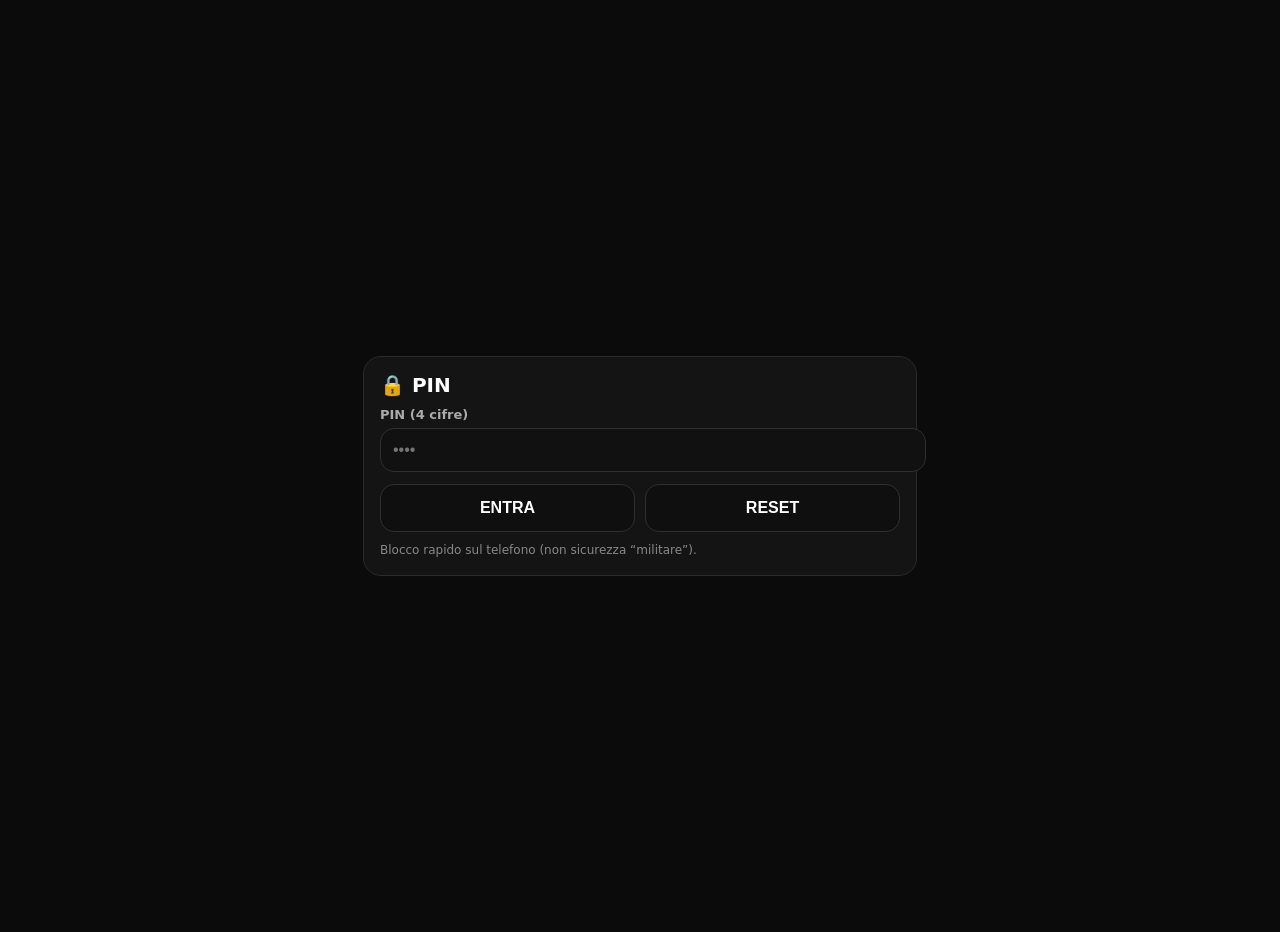
==== eventi.html @ 82c41552 "Create eventi.html" ====
<!doctype html>
<html lang="it">
<head>
  <meta charset="utf-8" />
  <meta name="viewport" content="width=device-width,initial-scale=1" />
  <title>Eventi</title>
  <style>
    body{margin:0;font-family:system-ui;background:#0b0b0b;color:#fff}
    .wrap{min-height:100vh;display:grid;place-items:center;padding:16px}
    .card{width:min(520px,96vw);background:#141414;border:1px solid #2a2a2a;border-radius:18px;padding:16px}
    h1{margin:0 0 10px 0;font-size:20px}
    label{display:block;margin-top:10px;color:#aaa;font-weight:800;font-size:13px}
    input,textarea{
      width:100%;margin-top:6px;border-radius:14px;border:1px solid #2f2f2f;
      background:#111;color:#fff;padding:12px;font-size:16px
    }
    textarea{height:140px}
    .row{display:flex;gap:10px;margin-top:12px}
    .btn{
      flex:1;padding:14px 12px;border-radius:14px;border:1px solid #2f2f2f;
      background:#0f0f0f;color:#fff;font-weight:900;font-size:16px
    }
    .msg{margin-top:10px;color:#aaa;font-weight:800;white-space:pre-wrap}
    .small{font-size:12px;color:#888;margin-top:10px;line-height:1.35}
  </style>
</head>
<body>
  <div class="wrap">

    <div class="card" id="pin-card">
      <h1>🔒 PIN</h1>
      <label>PIN (4 cifre)</label>
      <input id="pin" inputmode="numeric" maxlength="4" placeholder="••••" />
      <div class="row">
        <button class="btn" id="pin-ok">ENTRA</button>
        <button class="btn" id="pin-reset">RESET</button>
      </div>
      <div class="msg" id="pin-msg"></div>
      <div class="small">Blocco rapido sul telefono (non sicurezza “militare”).</div>
    </div>

    <div class="card" id="app-card" style="display:none">
      <h1>➕ Aggiungi evento</h1>

      <label>Data</label>
      <input id="date" type="date" />

      <label>Nota</label>
      <textarea id="text" spellcheck="false" placeholder="Es: Dentista 15:30"></textarea>

      <div class="row">
        <button class="btn" id="save">SALVA</button>
        <button class="btn" id="done">SEGNA FATTO</button>
      </div>

      <div class="msg" id="msg"></div>
      <div class="small">Il token GitHub viene salvato SOLO su questo telefono.</div>
    </div>

  </div>

<script>
/*** CONFIG: cambia questi 2 valori ***/
const OWNER = "fabiuzcalendar";   // es: "fabio123"
const REPO  = "calendario-Fabiuz";   // es: "calendario"
const BRANCH = "main";
const FILE_PATH = "events.json";

/*** PIN ***/
const PIN_KEY = "cal_pin_v1";
const PIN_SESSION_OK = "cal_pin_ok_v1";
function show(el, yes){ el.style.display = yes ? "" : "none"; }
function getSavedPin(){ return localStorage.getItem(PIN_KEY) || ""; }
function ensurePinExists(){
  let p = getSavedPin();
  if (p) return p;
  p = prompt("Imposta un PIN a 4 cifre (solo per questo telefono):");
  if (!p) throw new Error("PIN mancante.");
  p = String(p).trim();
  if (!/^\d{4}$/.test(p)) throw new Error("Il PIN deve essere di 4 cifre.");
  localStorage.setItem(PIN_KEY, p);
  return p;
}
function pinBoot(){
  const pinCard = document.getElementById("pin-card");
  const appCard = document.getElementById("app-card");
  const pinInput = document.getElementById("pin");
  const pinMsg = document.getElementById("pin-msg");
  const okBtn = document.getElementById("pin-ok");
  const resetBtn = document.getElementById("pin-reset");

  if (sessionStorage.getItem(PIN_SESSION_OK) === "1") {
    show(pinCard, false);
    show(appCard, true);
    return;
  }
  okBtn.addEventListener("click", () => {
    try{
      const real = ensurePinExists();
      const entered = (pinInput.value || "").trim();
      if (entered !== real) { pinMsg.textContent = "❌ PIN errato"; pinInput.focus(); return; }
      sessionStorage.setItem(PIN_SESSION_OK, "1");
      show(pinCard, false);
      show(appCard, true);
      pinMsg.textContent = "";
    }catch(e){ pinMsg.textContent = "❌ " + e.message; }
  });
  resetBtn.addEventListener("click", () => {
    localStorage.removeItem(PIN_KEY);
    sessionStorage.removeItem(PIN_SESSION_OK);
    pinMsg.textContent = "PIN resettato. Premi ENTRA per impostarne uno nuovo.";
    pinInput.value = "";
    pinInput.focus();
  });
  pinInput.addEventListener("keydown", (e) => { if (e.key === "Enter") okBtn.click(); });
}
pinBoot();

/*** TOKEN ***/
const TOKEN_KEY = "cal_token_v1";
function getToken(){ return localStorage.getItem(TOKEN_KEY) || ""; }
function ensureToken(){
  let t = getToken();
  if (t) return t;
  t = prompt("Incolla il token GitHub (salvato SOLO su questo telefono):");
  if (!t) throw new Error("Token mancante.");
  localStorage.setItem(TOKEN_KEY, t.trim());
  return t.trim();
}

/*** UI ***/
const $ = (id) => document.getElementById(id);
const msg = (s) => { $("msg").textContent = s || ""; };
function isoToday(){
  const d = new Date();
  const y = d.getFullYear();
  const m = String(d.getMonth()+1).padStart(2,"0");
  const day = String(d.getDate()).padStart(2,"0");
  return `${y}-${m}-${day}`;
}

/*** GitHub API: GET file (sha+contenuto) + PUT update ***/
async function ghGetJson(){
  const url = `https://api.github.com/repos/${OWNER}/${REPO}/contents/${FILE_PATH}?ref=${encodeURIComponent(BRANCH)}`;
  const res = await fetch(url, {
    headers: {
      "Accept":"application/vnd.github+json",
      "Authorization": `Bearer ${ensureToken()}`
    }
  });
  if (!res.ok) throw new Error(`GET failed: HTTP ${res.status}`);
  const data = await res.json();
  const content = atob(data.content.replace(/\n/g,""));
  return { json: JSON.parse(content || "{}"), sha: data.sha };
}

async function ghPutJson(newObj, sha){
  const url = `https://api.github.com/repos/${OWNER}/${REPO}/contents/${FILE_PATH}`;
  const body = {
    message: `Update events ${new Date().toISOString()}`,
    content: btoa(unescape(encodeURIComponent(JSON.stringify(newObj, null, 2)))),
    branch: BRANCH,
    sha
  };

  const res = await fetch(url, {
    method: "PUT",
    headers: {
      "Accept":"application/vnd.github+json",
      "Content-Type":"application/json",
      "Authorization": `Bearer ${ensureToken()}`
    },
    body: JSON.stringify(body)
  });

  if (!res.ok) {
    const t = await res.text().catch(()=> "");
    throw new Error(`PUT failed: HTTP ${res.status}\n${t}`);
  }
  return await res.json();
}

async function saveEvent(markDone){
  const date = $("date").value;
  const text = $("text").value.trim();
  if (!date) return msg("⚠️ Scegli una data.");
  if (!text) return msg("⚠️ Scrivi una nota.");

  msg("Salvo...");
  const { json, sha } = await ghGetJson();
  json[date] = { text, done: !!markDone };
  await ghPutJson(json, sha);
  msg("✅ Salvato");
  $("text").value = "";
}

async function markDoneForDate(){
  const date = $("date").value;
  if (!date) return msg("⚠️ Scegli una data.");
  msg("Aggiorno...");
  const { json, sha } = await ghGetJson();
  if (!json[date]) return msg("⚠️ Nessun evento in quella data.");
  json[date].done = true;
  await ghPutJson(json, sha);
  msg("✅ Segnato come fatto");
}

$("date").value = isoToday();
$("save").addEventListener("click", () => saveEvent(false).catch(e=>msg("❌ "+e.message)));
$("done").addEventListener("click", () => markDoneForDate().catch(e=>msg("❌ "+e.message)));
</script>
</body>
</html>
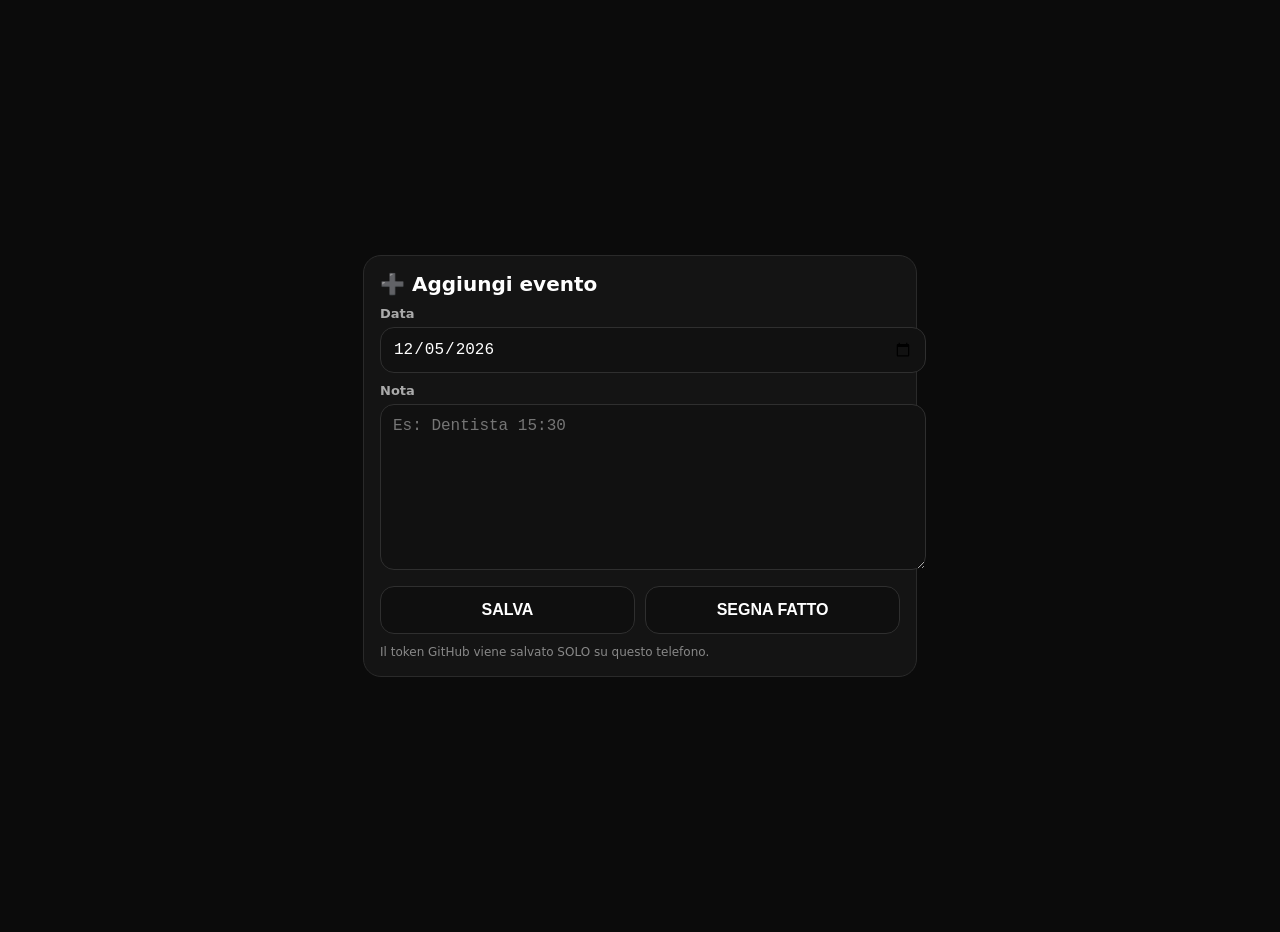
==== commit 59d1b1b5: "Update eventi.html" ====
--- a/eventi.html
+++ b/eventi.html
@@ -26,20 +26,7 @@
 </head>
 <body>
   <div class="wrap">
-
-    <div class="card" id="pin-card">
-      <h1>🔒 PIN</h1>
-      <label>PIN (4 cifre)</label>
-      <input id="pin" inputmode="numeric" maxlength="4" placeholder="••••" />
-      <div class="row">
-        <button class="btn" id="pin-ok">ENTRA</button>
-        <button class="btn" id="pin-reset">RESET</button>
-      </div>
-      <div class="msg" id="pin-msg"></div>
-      <div class="small">Blocco rapido sul telefono (non sicurezza “militare”).</div>
-    </div>
-
-    <div class="card" id="app-card" style="display:none">
+    <div class="card" id="app-card">
       <h1>➕ Aggiungi evento</h1>
 
       <label>Data</label>
@@ -56,65 +43,14 @@
       <div class="msg" id="msg"></div>
       <div class="small">Il token GitHub viene salvato SOLO su questo telefono.</div>
     </div>
-
   </div>
 
 <script>
-/*** CONFIG: cambia questi 2 valori ***/
-const OWNER = "fabiuzcalendar";   // es: "fabio123"
-const REPO  = "calendario-Fabiuz";   // es: "calendario"
+/*** CONFIG ***/
+const OWNER = "fabiuzcalendar";
+const REPO  = "calendario-Fabiuz";
 const BRANCH = "main";
 const FILE_PATH = "events.json";
-
-/*** PIN ***/
-const PIN_KEY = "cal_pin_v1";
-const PIN_SESSION_OK = "cal_pin_ok_v1";
-function show(el, yes){ el.style.display = yes ? "" : "none"; }
-function getSavedPin(){ return localStorage.getItem(PIN_KEY) || ""; }
-function ensurePinExists(){
-  let p = getSavedPin();
-  if (p) return p;
-  p = prompt("Imposta un PIN a 4 cifre (solo per questo telefono):");
-  if (!p) throw new Error("PIN mancante.");
-  p = String(p).trim();
-  if (!/^\d{4}$/.test(p)) throw new Error("Il PIN deve essere di 4 cifre.");
-  localStorage.setItem(PIN_KEY, p);
-  return p;
-}
-function pinBoot(){
-  const pinCard = document.getElementById("pin-card");
-  const appCard = document.getElementById("app-card");
-  const pinInput = document.getElementById("pin");
-  const pinMsg = document.getElementById("pin-msg");
-  const okBtn = document.getElementById("pin-ok");
-  const resetBtn = document.getElementById("pin-reset");
-
-  if (sessionStorage.getItem(PIN_SESSION_OK) === "1") {
-    show(pinCard, false);
-    show(appCard, true);
-    return;
-  }
-  okBtn.addEventListener("click", () => {
-    try{
-      const real = ensurePinExists();
-      const entered = (pinInput.value || "").trim();
-      if (entered !== real) { pinMsg.textContent = "❌ PIN errato"; pinInput.focus(); return; }
-      sessionStorage.setItem(PIN_SESSION_OK, "1");
-      show(pinCard, false);
-      show(appCard, true);
-      pinMsg.textContent = "";
-    }catch(e){ pinMsg.textContent = "❌ " + e.message; }
-  });
-  resetBtn.addEventListener("click", () => {
-    localStorage.removeItem(PIN_KEY);
-    sessionStorage.removeItem(PIN_SESSION_OK);
-    pinMsg.textContent = "PIN resettato. Premi ENTRA per impostarne uno nuovo.";
-    pinInput.value = "";
-    pinInput.focus();
-  });
-  pinInput.addEventListener("keydown", (e) => { if (e.key === "Enter") okBtn.click(); });
-}
-pinBoot();
 
 /*** TOKEN ***/
 const TOKEN_KEY = "cal_token_v1";
@@ -131,6 +67,7 @@
 /*** UI ***/
 const $ = (id) => document.getElementById(id);
 const msg = (s) => { $("msg").textContent = s || ""; };
+
 function isoToday(){
   const d = new Date();
   const y = d.getFullYear();
@@ -150,7 +87,7 @@
   });
   if (!res.ok) throw new Error(`GET failed: HTTP ${res.status}`);
   const data = await res.json();
-  const content = atob(data.content.replace(/\n/g,""));
+  const content = atob((data.content || "").replace(/\n/g,""));
   return { json: JSON.parse(content || "{}"), sha: data.sha };
 }
 
@@ -205,6 +142,7 @@
   msg("✅ Segnato come fatto");
 }
 
+/*** boot ***/
 $("date").value = isoToday();
 $("save").addEventListener("click", () => saveEvent(false).catch(e=>msg("❌ "+e.message)));
 $("done").addEventListener("click", () => markDoneForDate().catch(e=>msg("❌ "+e.message)));
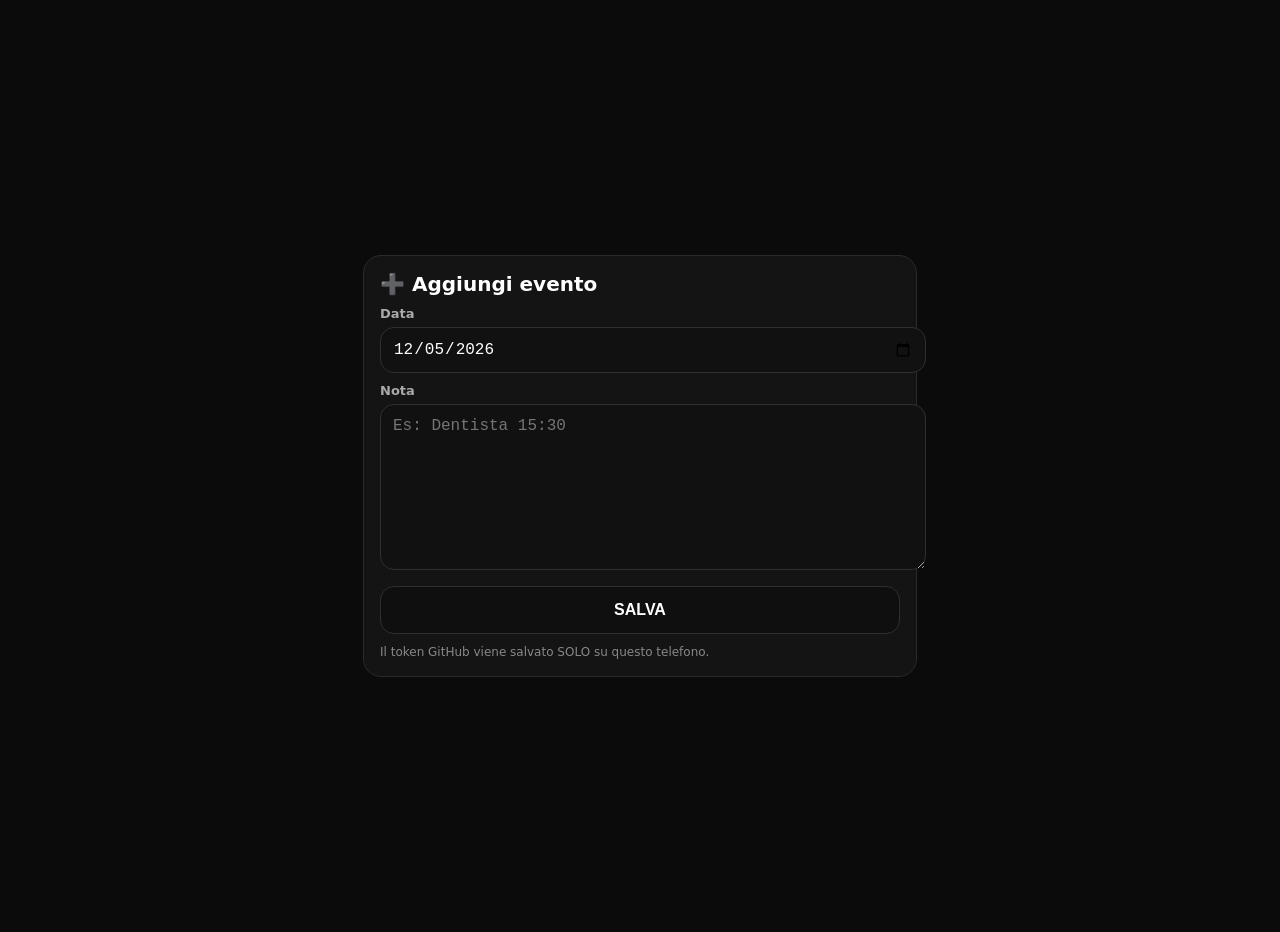
==== commit e69ee005: "Update eventi.html" ====
--- a/eventi.html
+++ b/eventi.html
@@ -26,7 +26,7 @@
 </head>
 <body>
   <div class="wrap">
-    <div class="card" id="app-card">
+    <div class="card">
       <h1>➕ Aggiungi evento</h1>
 
       <label>Data</label>
@@ -37,7 +37,6 @@
 
       <div class="row">
         <button class="btn" id="save">SALVA</button>
-        <button class="btn" id="done">SEGNA FATTO</button>
       </div>
 
       <div class="msg" id="msg"></div>
@@ -46,7 +45,6 @@
   </div>
 
 <script>
-/*** CONFIG ***/
 const OWNER = "fabiuzcalendar";
 const REPO  = "calendario-Fabiuz";
 const BRANCH = "main";
@@ -64,7 +62,6 @@
   return t.trim();
 }
 
-/*** UI ***/
 const $ = (id) => document.getElementById(id);
 const msg = (s) => { $("msg").textContent = s || ""; };
 
@@ -76,7 +73,6 @@
   return `${y}-${m}-${day}`;
 }
 
-/*** GitHub API: GET file (sha+contenuto) + PUT update ***/
 async function ghGetJson(){
   const url = `https://api.github.com/repos/${OWNER}/${REPO}/contents/${FILE_PATH}?ref=${encodeURIComponent(BRANCH)}`;
   const res = await fetch(url, {
@@ -117,35 +113,26 @@
   return await res.json();
 }
 
-async function saveEvent(markDone){
+async function saveEvent(){
   const date = $("date").value;
   const text = $("text").value.trim();
+
   if (!date) return msg("⚠️ Scegli una data.");
   if (!text) return msg("⚠️ Scrivi una nota.");
 
   msg("Salvo...");
   const { json, sha } = await ghGetJson();
-  json[date] = { text, done: !!markDone };
+
+  json[date] = { text };
+
   await ghPutJson(json, sha);
+
   msg("✅ Salvato");
   $("text").value = "";
 }
 
-async function markDoneForDate(){
-  const date = $("date").value;
-  if (!date) return msg("⚠️ Scegli una data.");
-  msg("Aggiorno...");
-  const { json, sha } = await ghGetJson();
-  if (!json[date]) return msg("⚠️ Nessun evento in quella data.");
-  json[date].done = true;
-  await ghPutJson(json, sha);
-  msg("✅ Segnato come fatto");
-}
-
-/*** boot ***/
 $("date").value = isoToday();
-$("save").addEventListener("click", () => saveEvent(false).catch(e=>msg("❌ "+e.message)));
-$("done").addEventListener("click", () => markDoneForDate().catch(e=>msg("❌ "+e.message)));
+$("save").addEventListener("click", () => saveEvent().catch(e=>msg("❌ "+e.message)));
 </script>
 </body>
 </html>
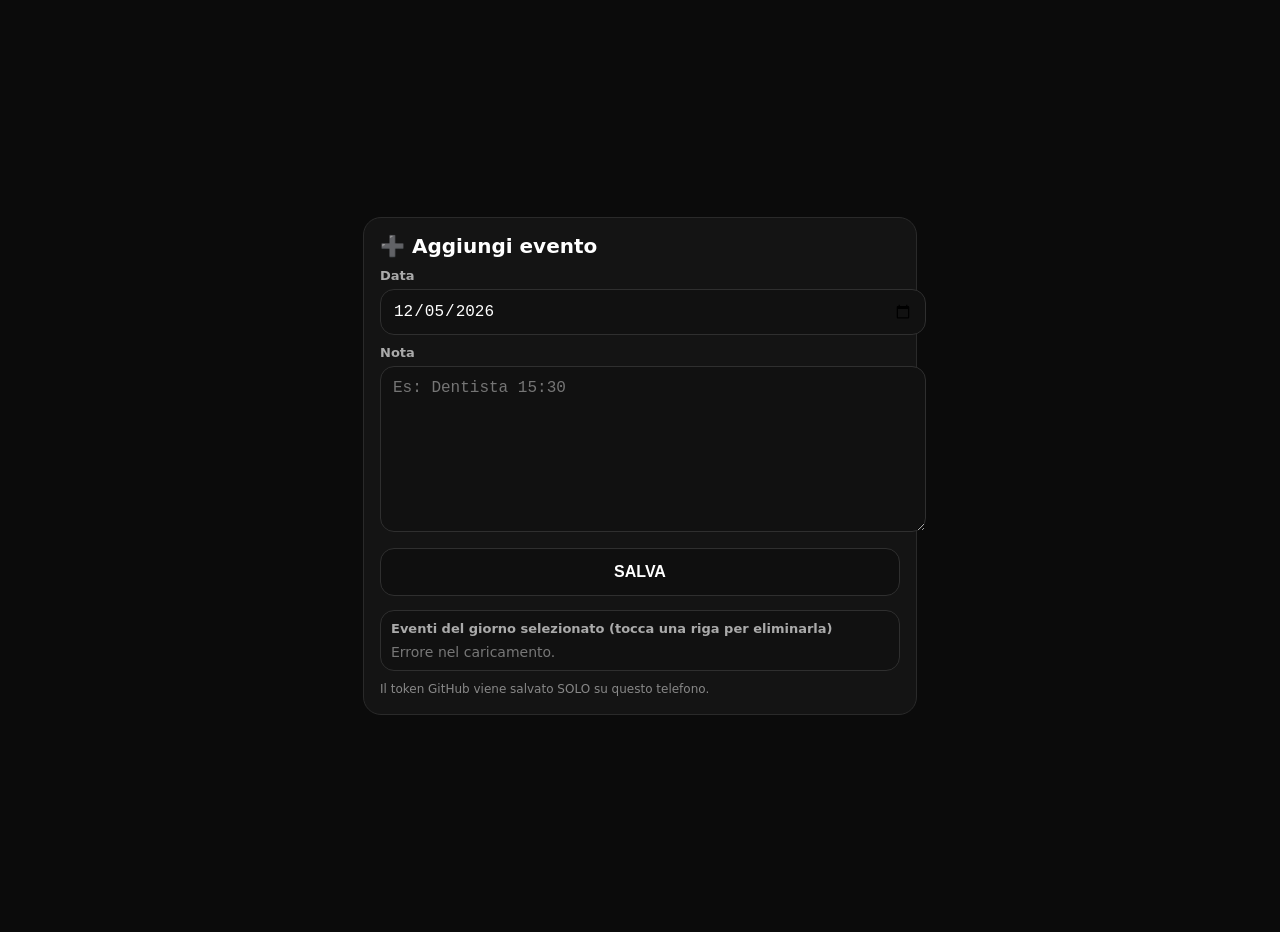
==== commit 2be13126: "Update eventi.html" ====
--- a/eventi.html
+++ b/eventi.html
@@ -22,6 +22,40 @@
     }
     .msg{margin-top:10px;color:#aaa;font-weight:800;white-space:pre-wrap}
     .small{font-size:12px;color:#888;margin-top:10px;line-height:1.35}
+
+    .list-wrap{
+      margin-top:14px;
+      border:1px solid #2f2f2f;
+      border-radius:14px;
+      background:#111;
+      padding:10px;
+    }
+    .list-title{
+      font-size:13px;
+      font-weight:800;
+      color:#aaa;
+      margin-bottom:8px;
+    }
+    .event-list{
+      display:flex;
+      flex-direction:column;
+      gap:8px;
+    }
+    .event-item{
+      padding:10px 12px;
+      border-radius:10px;
+      background:rgba(255,255,255,0.06);
+      font-size:16px;
+      cursor:pointer;
+      user-select:none;
+    }
+    .event-item:hover{
+      background:rgba(255,255,255,0.10);
+    }
+    .empty{
+      color:#777;
+      font-size:14px;
+    }
   </style>
 </head>
 <body>
@@ -37,6 +71,11 @@
 
       <div class="row">
         <button class="btn" id="save">SALVA</button>
+      </div>
+
+      <div class="list-wrap">
+        <div class="list-title">Eventi del giorno selezionato (tocca una riga per eliminarla)</div>
+        <div id="event-list" class="event-list"></div>
       </div>
 
       <div class="msg" id="msg"></div>
@@ -73,6 +112,22 @@
   return `${y}-${m}-${day}`;
 }
 
+function normalizeEventsJson(json){
+  const out = {};
+  if (!json || typeof json !== "object") return out;
+
+  for (const [date, value] of Object.entries(json)) {
+    if (Array.isArray(value)) {
+      out[date] = value.filter(v => typeof v === "string" && v.trim()).map(v => v.trim());
+    } else if (value && typeof value === "object" && typeof value.text === "string") {
+      out[date] = [value.text.trim()].filter(Boolean);
+    } else if (typeof value === "string" && value.trim()) {
+      out[date] = [value.trim()];
+    }
+  }
+  return out;
+}
+
 async function ghGetJson(){
   const url = `https://api.github.com/repos/${OWNER}/${REPO}/contents/${FILE_PATH}?ref=${encodeURIComponent(BRANCH)}`;
   const res = await fetch(url, {
@@ -84,7 +139,8 @@
   if (!res.ok) throw new Error(`GET failed: HTTP ${res.status}`);
   const data = await res.json();
   const content = atob((data.content || "").replace(/\n/g,""));
-  return { json: JSON.parse(content || "{}"), sha: data.sha };
+  const parsed = JSON.parse(content || "{}");
+  return { json: normalizeEventsJson(parsed), sha: data.sha };
 }
 
 async function ghPutJson(newObj, sha){
@@ -113,6 +169,37 @@
   return await res.json();
 }
 
+async function renderEventList(){
+  const date = $("date").value;
+  const list = $("event-list");
+  if (!date) {
+    list.innerHTML = `<div class="empty">Seleziona una data.</div>`;
+    return;
+  }
+
+  try{
+    const { json } = await ghGetJson();
+    const items = json[date] || [];
+
+    list.innerHTML = "";
+    if (!items.length) {
+      list.innerHTML = `<div class="empty">Nessun evento per questa data.</div>`;
+      return;
+    }
+
+    items.forEach((text, idx) => {
+      const div = document.createElement("div");
+      div.className = "event-item";
+      div.textContent = text;
+      div.title = "Tocca per eliminare";
+      div.addEventListener("click", () => deleteEventAt(date, idx));
+      list.appendChild(div);
+    });
+  }catch(e){
+    list.innerHTML = `<div class="empty">Errore nel caricamento.</div>`;
+  }
+}
+
 async function saveEvent(){
   const date = $("date").value;
   const text = $("text").value.trim();
@@ -123,16 +210,45 @@
   msg("Salvo...");
   const { json, sha } = await ghGetJson();
 
-  json[date] = { text };
+  if (!Array.isArray(json[date])) json[date] = [];
+  json[date].push(text);
 
   await ghPutJson(json, sha);
 
   msg("✅ Salvato");
   $("text").value = "";
+  await renderEventList();
+}
+
+async function deleteEventAt(date, idx){
+  try{
+    msg("Elimino...");
+    const { json, sha } = await ghGetJson();
+
+    if (!Array.isArray(json[date])) {
+      msg("⚠️ Nessun evento da eliminare.");
+      return;
+    }
+
+    json[date].splice(idx, 1);
+
+    if (json[date].length === 0) {
+      delete json[date];
+    }
+
+    await ghPutJson(json, sha);
+    msg("✅ Eliminato");
+    await renderEventList();
+  }catch(e){
+    msg("❌ " + e.message);
+  }
 }
 
 $("date").value = isoToday();
 $("save").addEventListener("click", () => saveEvent().catch(e=>msg("❌ "+e.message)));
+$("date").addEventListener("change", () => renderEventList());
+
+renderEventList();
 </script>
 </body>
 </html>
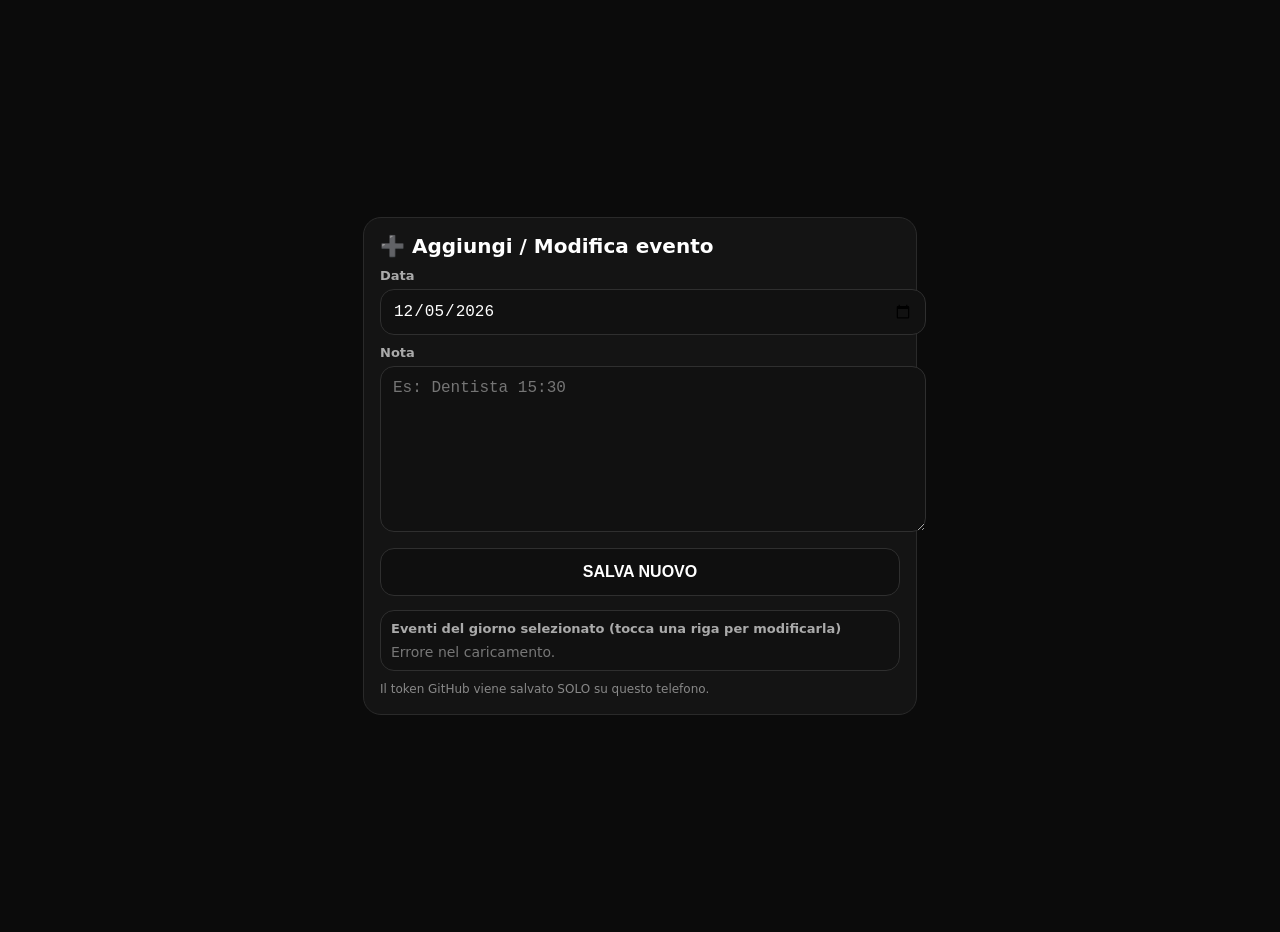
==== commit 8877e741: "Update eventi.html" ====
--- a/eventi.html
+++ b/eventi.html
@@ -20,6 +20,15 @@
       flex:1;padding:14px 12px;border-radius:14px;border:1px solid #2f2f2f;
       background:#0f0f0f;color:#fff;font-weight:900;font-size:16px
     }
+    .btn.secondary{
+      background:#1a1a1a;
+      color:#ddd;
+    }
+    .btn.danger{
+      background:#2a1010;
+      border-color:#5a2222;
+      color:#ffb3b3;
+    }
     .msg{margin-top:10px;color:#aaa;font-weight:800;white-space:pre-wrap}
     .small{font-size:12px;color:#888;margin-top:10px;line-height:1.35}
 
@@ -48,20 +57,41 @@
       font-size:16px;
       cursor:pointer;
       user-select:none;
+      border:1px solid transparent;
     }
     .event-item:hover{
       background:rgba(255,255,255,0.10);
+    }
+    .event-item.active{
+      border-color:#7bbcff;
+      background:rgba(123,188,255,0.12);
     }
     .empty{
       color:#777;
       font-size:14px;
+    }
+    .edit-box{
+      margin-top:12px;
+      padding:12px;
+      border-radius:14px;
+      border:1px solid #2f2f2f;
+      background:#101010;
+    }
+    .edit-title{
+      font-size:13px;
+      font-weight:800;
+      color:#aaa;
+      margin-bottom:8px;
+    }
+    .hidden{
+      display:none;
     }
   </style>
 </head>
 <body>
   <div class="wrap">
     <div class="card">
-      <h1>➕ Aggiungi evento</h1>
+      <h1>➕ Aggiungi / Modifica evento</h1>
 
       <label>Data</label>
       <input id="date" type="date" />
@@ -70,11 +100,20 @@
       <textarea id="text" spellcheck="false" placeholder="Es: Dentista 15:30"></textarea>
 
       <div class="row">
-        <button class="btn" id="save">SALVA</button>
+        <button class="btn" id="save">SALVA NUOVO</button>
       </div>
 
+      <div id="edit-box" class="edit-box hidden">
+        <div class="edit-title">Stai modificando un evento esistente</div>
+        <div class="row">
+          <button class="btn" id="update">SALVA MODIFICA</button>
+          <button class="btn danger" id="delete">ELIMINA</button>
+          <button class="btn secondary" id="cancel">ANNULLA</button>
+        </div>
+      </div>
+
       <div class="list-wrap">
-        <div class="list-title">Eventi del giorno selezionato (tocca una riga per eliminarla)</div>
+        <div class="list-title">Eventi del giorno selezionato (tocca una riga per modificarla)</div>
         <div id="event-list" class="event-list"></div>
       </div>
 
@@ -104,6 +143,8 @@
 const $ = (id) => document.getElementById(id);
 const msg = (s) => { $("msg").textContent = s || ""; };
 
+let selectedEventIndex = null;
+
 function isoToday(){
   const d = new Date();
   const y = d.getFullYear();
@@ -169,11 +210,31 @@
   return await res.json();
 }
 
+function enterEditMode(index, text){
+  selectedEventIndex = index;
+  $("text").value = text;
+  $("edit-box").classList.remove("hidden");
+}
+
+function exitEditMode(){
+  selectedEventIndex = null;
+  $("edit-box").classList.add("hidden");
+  $("text").value = "";
+  clearActiveRows();
+}
+
+function clearActiveRows(){
+  document.querySelectorAll(".event-item.active").forEach(el => {
+    el.classList.remove("active");
+  });
+}
+
 async function renderEventList(){
   const date = $("date").value;
   const list = $("event-list");
   if (!date) {
     list.innerHTML = `<div class="empty">Seleziona una data.</div>`;
+    exitEditMode();
     return;
   }
 
@@ -184,15 +245,21 @@
     list.innerHTML = "";
     if (!items.length) {
       list.innerHTML = `<div class="empty">Nessun evento per questa data.</div>`;
+      exitEditMode();
       return;
     }
 
     items.forEach((text, idx) => {
       const div = document.createElement("div");
       div.className = "event-item";
+      if (selectedEventIndex === idx) div.classList.add("active");
       div.textContent = text;
-      div.title = "Tocca per eliminare";
-      div.addEventListener("click", () => deleteEventAt(date, idx));
+      div.title = "Tocca per modificare";
+      div.addEventListener("click", () => {
+        clearActiveRows();
+        div.classList.add("active");
+        enterEditMode(idx, text);
+      });
       list.appendChild(div);
     });
   }catch(e){
@@ -215,38 +282,79 @@
 
   await ghPutJson(json, sha);
 
-  msg("✅ Salvato");
+  msg("✅ Nuovo evento salvato");
   $("text").value = "";
+  exitEditMode();
   await renderEventList();
 }
 
-async function deleteEventAt(date, idx){
-  try{
-    msg("Elimino...");
-    const { json, sha } = await ghGetJson();
-
-    if (!Array.isArray(json[date])) {
-      msg("⚠️ Nessun evento da eliminare.");
-      return;
-    }
-
-    json[date].splice(idx, 1);
-
-    if (json[date].length === 0) {
-      delete json[date];
-    }
-
-    await ghPutJson(json, sha);
-    msg("✅ Eliminato");
-    await renderEventList();
-  }catch(e){
-    msg("❌ " + e.message);
-  }
+async function updateEvent(){
+  const date = $("date").value;
+  const text = $("text").value.trim();
+
+  if (!date) return msg("⚠️ Scegli una data.");
+  if (selectedEventIndex === null) return msg("⚠️ Seleziona un evento da modificare.");
+  if (!text) return msg("⚠️ Scrivi una nota.");
+
+  msg("Aggiorno...");
+  const { json, sha } = await ghGetJson();
+
+  if (!Array.isArray(json[date]) || !json[date][selectedEventIndex]) {
+    msg("⚠️ Evento non trovato.");
+    return;
+  }
+
+  json[date][selectedEventIndex] = text;
+
+  await ghPutJson(json, sha);
+
+  msg("✅ Evento modificato");
+  $("text").value = "";
+  exitEditMode();
+  await renderEventList();
+}
+
+async function deleteEvent(){
+  const date = $("date").value;
+
+  if (!date) return msg("⚠️ Scegli una data.");
+  if (selectedEventIndex === null) return msg("⚠️ Seleziona un evento da eliminare.");
+
+  msg("Elimino...");
+  const { json, sha } = await ghGetJson();
+
+  if (!Array.isArray(json[date]) || !json[date][selectedEventIndex]) {
+    msg("⚠️ Evento non trovato.");
+    return;
+  }
+
+  json[date].splice(selectedEventIndex, 1);
+
+  if (json[date].length === 0) {
+    delete json[date];
+  }
+
+  await ghPutJson(json, sha);
+
+  msg("✅ Evento eliminato");
+  $("text").value = "";
+  exitEditMode();
+  await renderEventList();
 }
 
 $("date").value = isoToday();
 $("save").addEventListener("click", () => saveEvent().catch(e=>msg("❌ "+e.message)));
-$("date").addEventListener("change", () => renderEventList());
+$("update").addEventListener("click", () => updateEvent().catch(e=>msg("❌ "+e.message)));
+$("delete").addEventListener("click", () => deleteEvent().catch(e=>msg("❌ "+e.message)));
+$("cancel").addEventListener("click", () => {
+  msg("");
+  exitEditMode();
+});
+$("date").addEventListener("change", async () => {
+  msg("");
+  exitEditMode();
+  await renderEventList();
+});
 
 renderEventList();
 </script>
